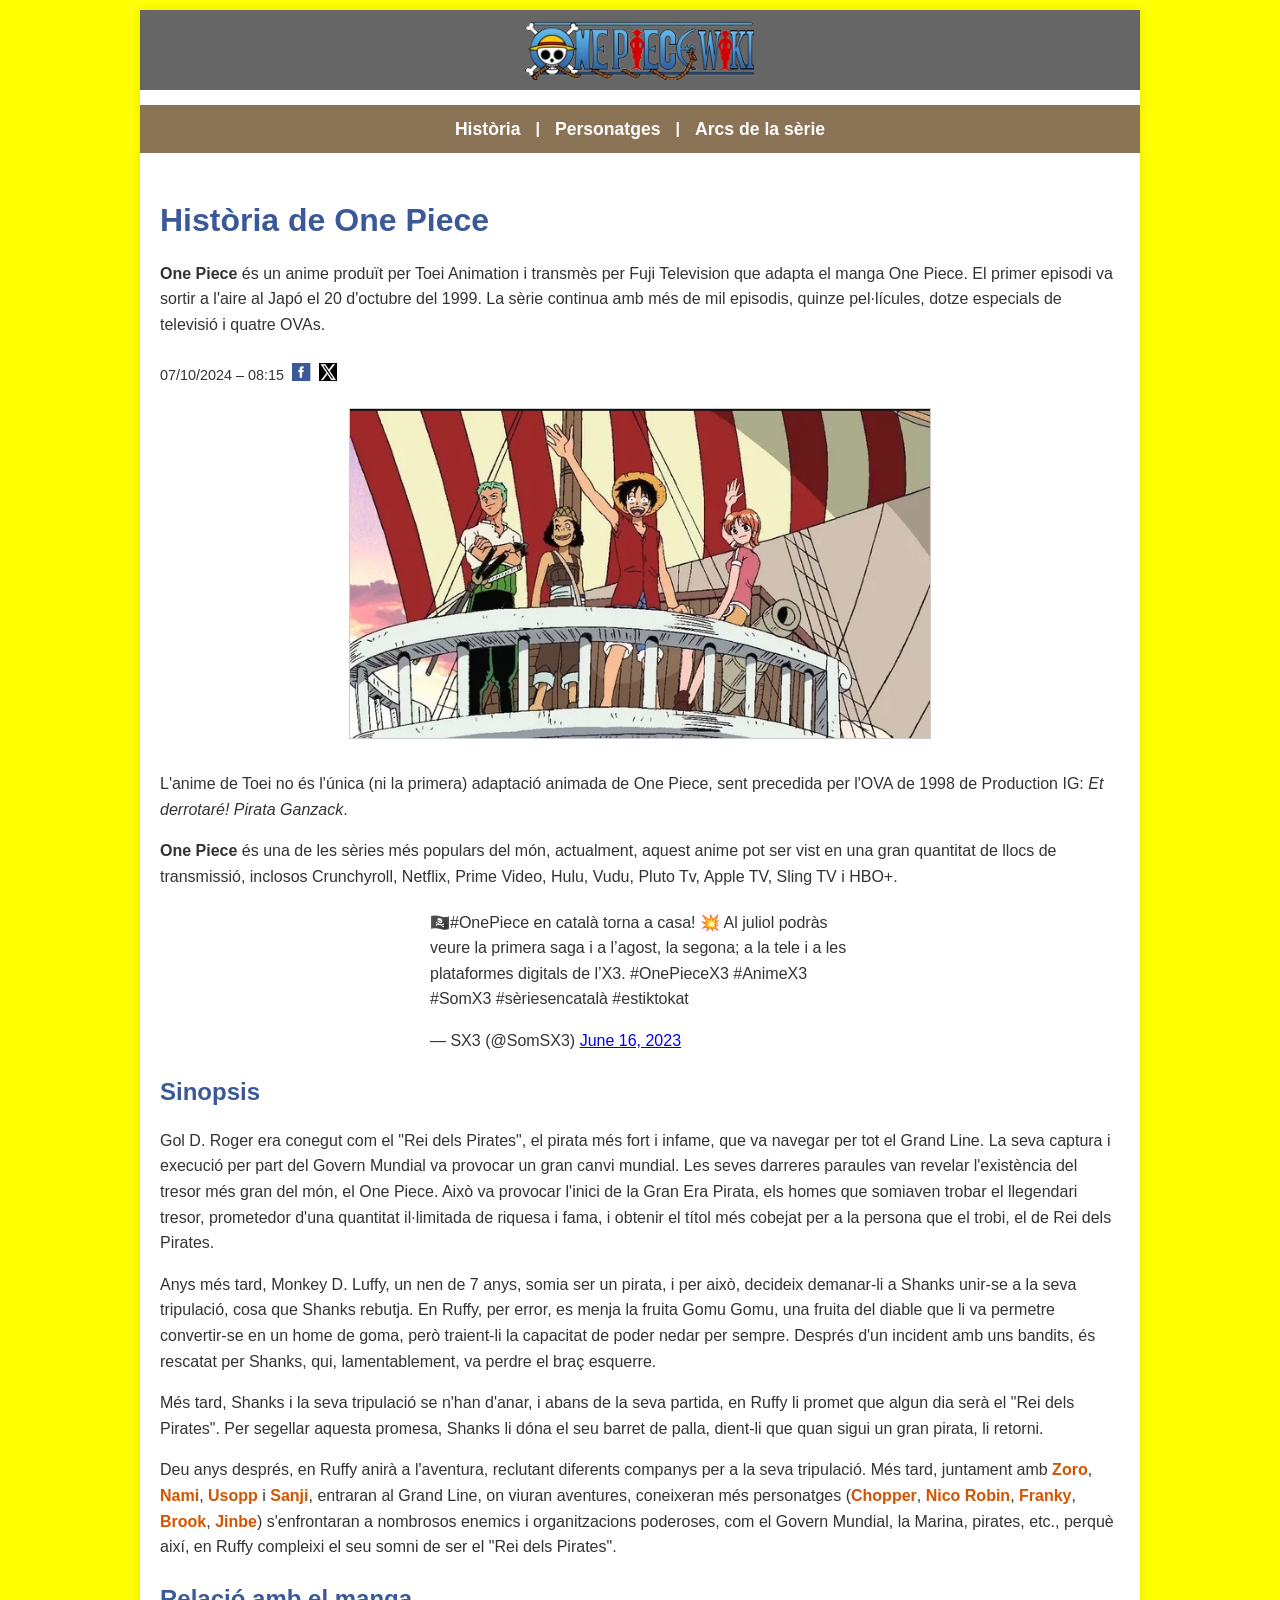
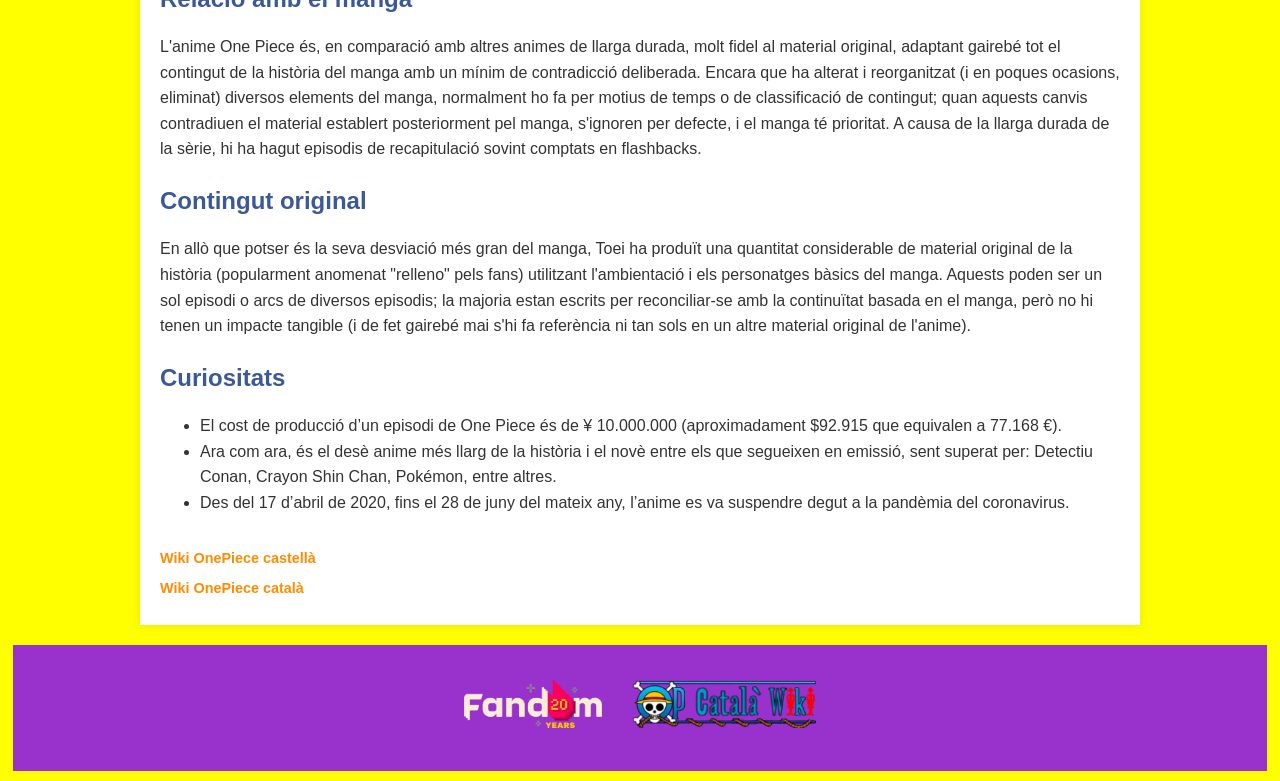
==== serie-historia.html @ 277ab61f "Add files via upload" ====
<!DOCTYPE html>
<html lang="ca">

<head>
    <meta charset="UTF-8">
    <meta name="viewport" content="width=device-width, initial-scale=1.0">
    <title>Història de One Piece</title>
    <link rel="stylesheet" href="css/estils.css">
</head>

<body>

    <div class="pagina">

        <!-- Capçalera amb el logo -->
        <header class="capcalera">
            <div class="logo">
                <img src="img/Site-OnePiece_logo.webp" alt="One Piece Logo">
            </div>
        </header>

        <!-- Menú de navegació -->
        <nav class="menu">
            <ul>
                <li><a href="serie-historia.html">Història</a></li>
                <li class="separador"><span>|</span></li>
                <li><a href="serie-personatges.html">Personatges</a></li>
                <li class="separador"><span>|</span></li>
                <li><a href="serie-llistat-arcs.html">Arcs de la sèrie</a></li>
            </ul>
        </nav>

        <!-- Contingut de l'article -->
        <main class="article">

            <header class="article-header">
                <h1>Història de One Piece</h1>
            </header>

            <!-- Text d'introducció -->
            <div class="article-intro">
                <p>
                    <strong>One Piece</strong> és un anime produït per Toei Animation
                    i transmès per Fuji Television que adapta el manga One Piece.
                    El primer episodi va sortir a l'aire al Japó el 20 d'octubre
                    del 1999. La sèrie continua amb més de mil episodis, quinze
                    pel·lícules, dotze especials de televisió i quatre OVAs.
                </p>
            </div>

            <!-- Data i xarxes socials -->
            <div class="article-meta">
                <span>07/10/2024 – 08:15</span>

                <a href="#" aria-label="Facebook">
                    <img src="img/ico_facebook.png" alt="Facebook">
                </a>

                <a href="#" aria-label="X">
                    <img src="img/ico_x.png" alt="X">
                </a>
            </div>

            <!-- Imatge principal -->
            <div class="imatge-principal">
                <img src="img/one_piece.png" alt="Tripulació One Piece">
            </div>

            <p>
                L'anime de Toei no és l'única (ni la primera) adaptació animada
                de One Piece, sent precedida per l'OVA de 1998 de Production IG:
                <em>Et derrotaré! Pirata Ganzack</em>.
            </p>

            <p>
                <strong>One Piece</strong> és una de les sèries més populars del món,
                actualment, aquest anime pot ser vist en una gran quantitat de llocs
                de transmissió, inclosos Crunchyroll, Netflix, Prime Video, Hulu,
                Vudu, Pluto Tv, Apple TV, Sling TV i HBO+.
            </p>

            <!-- Quadre de Twitter -->
            <div class="tweet">
                <blockquote class="twitter-tweet">
                    <p lang="ca" dir="ltr">
                        🏴‍☠️#OnePiece en català torna a casa! 💥 Al juliol podràs
                        veure la primera saga i a l’agost, la segona; a la tele i
                        a les plataformes digitals de l’X3.
                        #OnePieceX3 #AnimeX3 #SomX3 #sèriesencatalà #estiktokat
                    </p>

                    &mdash; SX3 (@SomSX3)

                    <a href="https://x.com/SomSX3/status/1669702155274539009">
                        June 16, 2023
                    </a>
                </blockquote>
                <script async src="https://platform.x.com/widgets.js" charset="utf-8"></script>
            </div>

            <!-- Secció de la sinopsi -->
            <section>
                <h2>Sinopsis</h2>

                <p>
                    Gol D. Roger era conegut com el "Rei dels Pirates", el pirata
                    més fort i infame, que va navegar per tot el Grand Line.
                    La seva captura i execució per part del Govern Mundial va
                    provocar un gran canvi mundial. Les seves darreres paraules
                    van revelar l'existència del tresor més gran del món, el One
                    Piece. Això va provocar l'inici de la Gran Era Pirata, els homes
                    que somiaven trobar el llegendari tresor, prometedor d'una
                    quantitat il·limitada de riquesa i fama, i obtenir el títol
                    més cobejat per a la persona que el trobi, el de Rei dels Pirates.
                </p>

                <p>
                    Anys més tard, Monkey D. Luffy, un nen de 7 anys, somia ser
                    un pirata, i per això, decideix demanar-li a Shanks unir-se
                    a la seva tripulació, cosa que Shanks rebutja. En Ruffy,
                    per error, es menja la fruita Gomu Gomu, una fruita del diable
                    que li va permetre convertir-se en un home de goma, però
                    traient-li la capacitat de poder nedar per sempre. Després
                    d'un incident amb uns bandits, és rescatat per Shanks, qui,
                    lamentablement, va perdre el braç esquerre.
                </p>

                <p>
                    Més tard, Shanks i la seva tripulació se n'han d'anar, i abans
                    de la seva partida, en Ruffy li promet que algun dia serà el
                    "Rei dels Pirates". Per segellar aquesta promesa, Shanks li
                    dóna el seu barret de palla, dient-li que quan sigui un gran
                    pirata, li retorni.
                </p>

                <p>
                    Deu anys després, en Ruffy anirà a l'aventura, reclutant
                    diferents companys per a la seva tripulació. Més tard,
                    juntament amb <a href="serie-personatges.html#zoro">Zoro</a>, 
                    <a href="serie-personatges.html#nami">Nami</a>, 
                    <a href="serie-personatges.html#usopp">Usopp</a> i 
                    <a href="serie-personatges.html#sanji">Sanji</a>, entraran al Grand
                    Line, on viuran aventures, coneixeran més personatges 
                    (<a href="serie-personatges.html#chopper">Chopper</a>, 
                    <a href="serie-personatges.html#robin">Nico Robin</a>, 
                    <a href="serie-personatges.html#franky">Franky</a>, 
                    <a href="serie-personatges.html#brook">Brook</a>, 
                    <a href="serie-personatges.html#jinbe">Jinbe</a>)
                    s'enfrontaran a nombrosos enemics i organitzacions
                    poderoses, com el Govern Mundial, la Marina, pirates, etc.,
                    perquè així, en Ruffy compleixi el seu somni de ser el
                    "Rei dels Pirates".
                </p>
            </section>

            <!-- Secció sobre el manga -->
            <section>
                <h2>Relació amb el manga</h2>

                <p>
                    L'anime One Piece és, en comparació amb altres animes de
                    llarga durada, molt fidel al material original, adaptant
                    gairebé tot el contingut de la història del manga amb un
                    mínim de contradicció deliberada. Encara que ha alterat i
                    reorganitzat (i en poques ocasions, eliminat) diversos
                    elements del manga, normalment ho fa per motius de temps
                    o de classificació de contingut; quan aquests canvis
                    contradiuen el material establert posteriorment pel manga,
                    s'ignoren per defecte, i el manga té prioritat. A causa de
                    la llarga durada de la sèrie, hi ha hagut episodis de
                    recapitulació sovint comptats en flashbacks.
                </p>
            </section>

            <!-- Secció de contingut original -->
            <section>
                <h2>Contingut original</h2>

                <p>
                    En allò que potser és la seva desviació més gran del manga,
                    Toei ha produït una quantitat considerable de material
                    original de la història (popularment anomenat "relleno"
                    pels fans) utilitzant l'ambientació i els personatges bàsics
                    del manga. Aquests poden ser un sol episodi o arcs de diversos
                    episodis; la majoria estan escrits per reconciliar-se amb la
                    continuïtat basada en el manga, però no hi tenen un impacte
                    tangible (i de fet gairebé mai s'hi fa referència ni tan sols
                    en un altre material original de l'anime).
                </p>
            </section>

            <!-- Llista de curiositats -->
            <section>
                <h2>Curiositats</h2>

                <ul>
                    <li>
                        El cost de producció d’un episodi de One Piece és de
                        ¥ 10.000.000 (aproximadament $92.915 que equivalen
                        a 77.168 €).
                    </li>

                    <li>
                        Ara com ara, és el desè anime més llarg de la història
                        i el novè entre els que segueixen en emissió, sent
                        superat per: Detectiu Conan, Crayon Shin Chan,
                        Pokémon, entre altres.
                    </li>

                    <li>
                        Des del 17 d’abril de 2020, fins el 28 de juny del
                        mateix any, l’anime es va suspendre degut a la
                        pandèmia del coronavirus.
                    </li>
                </ul>
            </section>

            <!-- Enllaços a les wikis -->
            <footer class="article-footer">
                <a href="https://onepiece.fandom.com/es/wiki/Portada" target="_blank" rel="noopener noreferrer">Wiki OnePiece castellà</a>
                <br>
                <a href="https://onepiece.fandom.com/ca/wiki/Portada" target="_blank" rel="noopener noreferrer">Wiki OnePiece català</a>
            </footer>

        </main>

    </div>

    <!-- Peu de pàgina lila fora del contenidor -->
    <footer class="peu">
        <a href="https://www.fandom.com" target="_blank" rel="noopener noreferrer">
            <img src="img/fandom20-footer-logo.webp" alt="Fandom Logo">
        </a>

        <a href="https://www.ccma.cat/sx3/" target="_blank" rel="noopener noreferrer">
            <img src="img/Site-logo_catala.webp" alt="SX3 Logo">
        </a>
    </footer>

</body>
</html>
---- css/estils.css ----
body {
    background-color: #ffff00;
    font-family: Arial, sans-serif;
    margin: 0;
    padding: 0;
    color: #333;
    line-height: 1.6;
}

.pagina {
    max-width: 1000px;
    width: 84%;
    margin: 10px auto 0 auto;
    background-color: #ffffff;
    box-shadow: 0 0 10px rgba(0,0,0,0.1);
}

.capcalera {
    background-color: #666666;
    text-align: center;
    padding: 10px;
    margin-bottom: 15px;
}

.logo img {
    max-height: 60px;
    width: auto;
    display: block;
    margin: 0 auto;
}

.menu {
    background-color: #8B7355;
    padding: 10px 0;
}

.menu ul {
    list-style: none;
    display: flex;
    justify-content: center;
    align-items: center;
    gap: 15px;
    margin: 0;
    padding: 0;
}

.menu li a {
    color: #ffffff;
    text-decoration: none;
    font-weight: bold;
    font-size: 1.1rem;
}

.menu li a:hover {
    text-decoration: underline;
}

.menu .separador span {
    color: #ffffff;
    font-weight: bold;
}

main, .article {
    padding: 20px;
}

h1, h2, h3 {
    color: #3b5998;
    margin-bottom: 15px;
}

.article-intro p {
    margin-top: 0;
    margin-bottom: 25px;
}

.article-meta {
    display: flex;
    align-items: center;
    gap: 8px;
    font-size: 0.9em;
    color: #333333;
    margin-bottom: 20px;
}

.article-meta img {
    height: 18px;
    width: auto;
}

.imatge-principal {
    text-align: center;
    margin: 20px 0 25px 0;
}

.imatge-principal img {
    width: 70%;
    max-width: 580px;
    height: auto;
    border: 1px solid #cccccc;
}

.tweet {
    max-width: 500px;
    margin: 20px auto;
}

.article-footer {
    margin-top: 30px;
}

.article-footer a {
    display: inline-block;
    margin-bottom: 5px;
    font-size: 0.9em;
    color: #ff8c00;
    text-decoration: none;
    font-weight: bold;
}

.article-footer a:hover {
    color: #000000;
    text-decoration: underline;
}

p a {
    color: #d35400;
    font-weight: bold;
    text-decoration: none;
}

p a:hover {
    text-decoration: underline;
}

.flex-arcs {
    display: flex;
    justify-content: space-between;
    gap: 20px;
}

.columna-arcs {
    flex: 1;
}

.columna-imatges {
    display: flex;
    flex-direction: column;
    gap: 15px;
    align-items: center;
}

.columna-imatges img {
    width: 100%;
    max-width: 650px;
    height: auto;
    border: 2px solid #ccc;
}

.llistat-arcs {
    list-style-type: none;
    margin-left: 20px;
}

.llistat-arcs > li {
    margin-bottom: 10px;
    color: #1abc9c;
    font-weight: bold;
}

.llistat-arcs ul {
    list-style-type: circle;
    margin-left: 25px;
    margin-top: 5px;
    color: #333;
    font-weight: normal;
}

.llistat-arcs ul li {
    margin-bottom: 5px;
}

.llistat-arcs ul li a {
    color: #333;
    text-decoration: none;
}

.llistat-arcs ul li a:hover {
    text-decoration: underline;
}

.llistat-arcs li.personalitzada {
    list-style-image: url('../img/icono-cine.png');
}

.index-personatges {
    list-style-type: circle;
    margin-left: 25px;
    margin-bottom: 25px;
    padding: 0;
}

.index-personatges li {
    margin-bottom: 5px;
}

.index-personatges a {
    color: #ffcc00;
    text-decoration: none;
    font-weight: bold;
}

.index-personatges a:hover {
    text-decoration: underline;
    color: #333;
}

.llista-definicions {
    margin-top: 30px;
}

.llista-definicions dt {
    font-weight: bold;
    font-size: 1.1rem;
    margin-top: 30px;
    margin-bottom: 5px;
    color: #000000;
}

.llista-definicions dd {
    margin-left: 0;
    margin-bottom: 35px;
}

.personatge-text {
    margin-bottom: 15px;
    font-size: 0.95em;
    color: #000;
}

.imatge-personatge {
    text-align: center;
    margin-bottom: 0;
}

.imatge-personatge img {
    width: 100px;
    height: 150px;
    object-fit: contain;
    display: block;
    margin: 0 auto;
}

.saber-ne-mes {
    display: block;
    text-align: center;
    background-color: #666666;
    color: #ffffff;
    padding: 5px 25px;
    width: max-content;
    margin: 0 auto;
    font-weight: normal;
    text-decoration: none;
    font-size: 0.9em;
}

.saber-ne-mes:hover {
    background-color: #333333;
}

.peu {
    background-color: #9932cc;
    display: flex;
    justify-content: center;
    align-items: center;
    gap: 30px;
    padding: 35px 0;
    width: 98%;
    max-width: 1700px;
    margin: 20px auto 10px auto;
}

.peu img {
    height: 48px;
    width: auto;
}

@media (max-width: 700px) {
    .pagina {
        width: 95%;
        margin-top: 0;
    }
    
    .flex-arcs {
        flex-direction: column;
    }
}
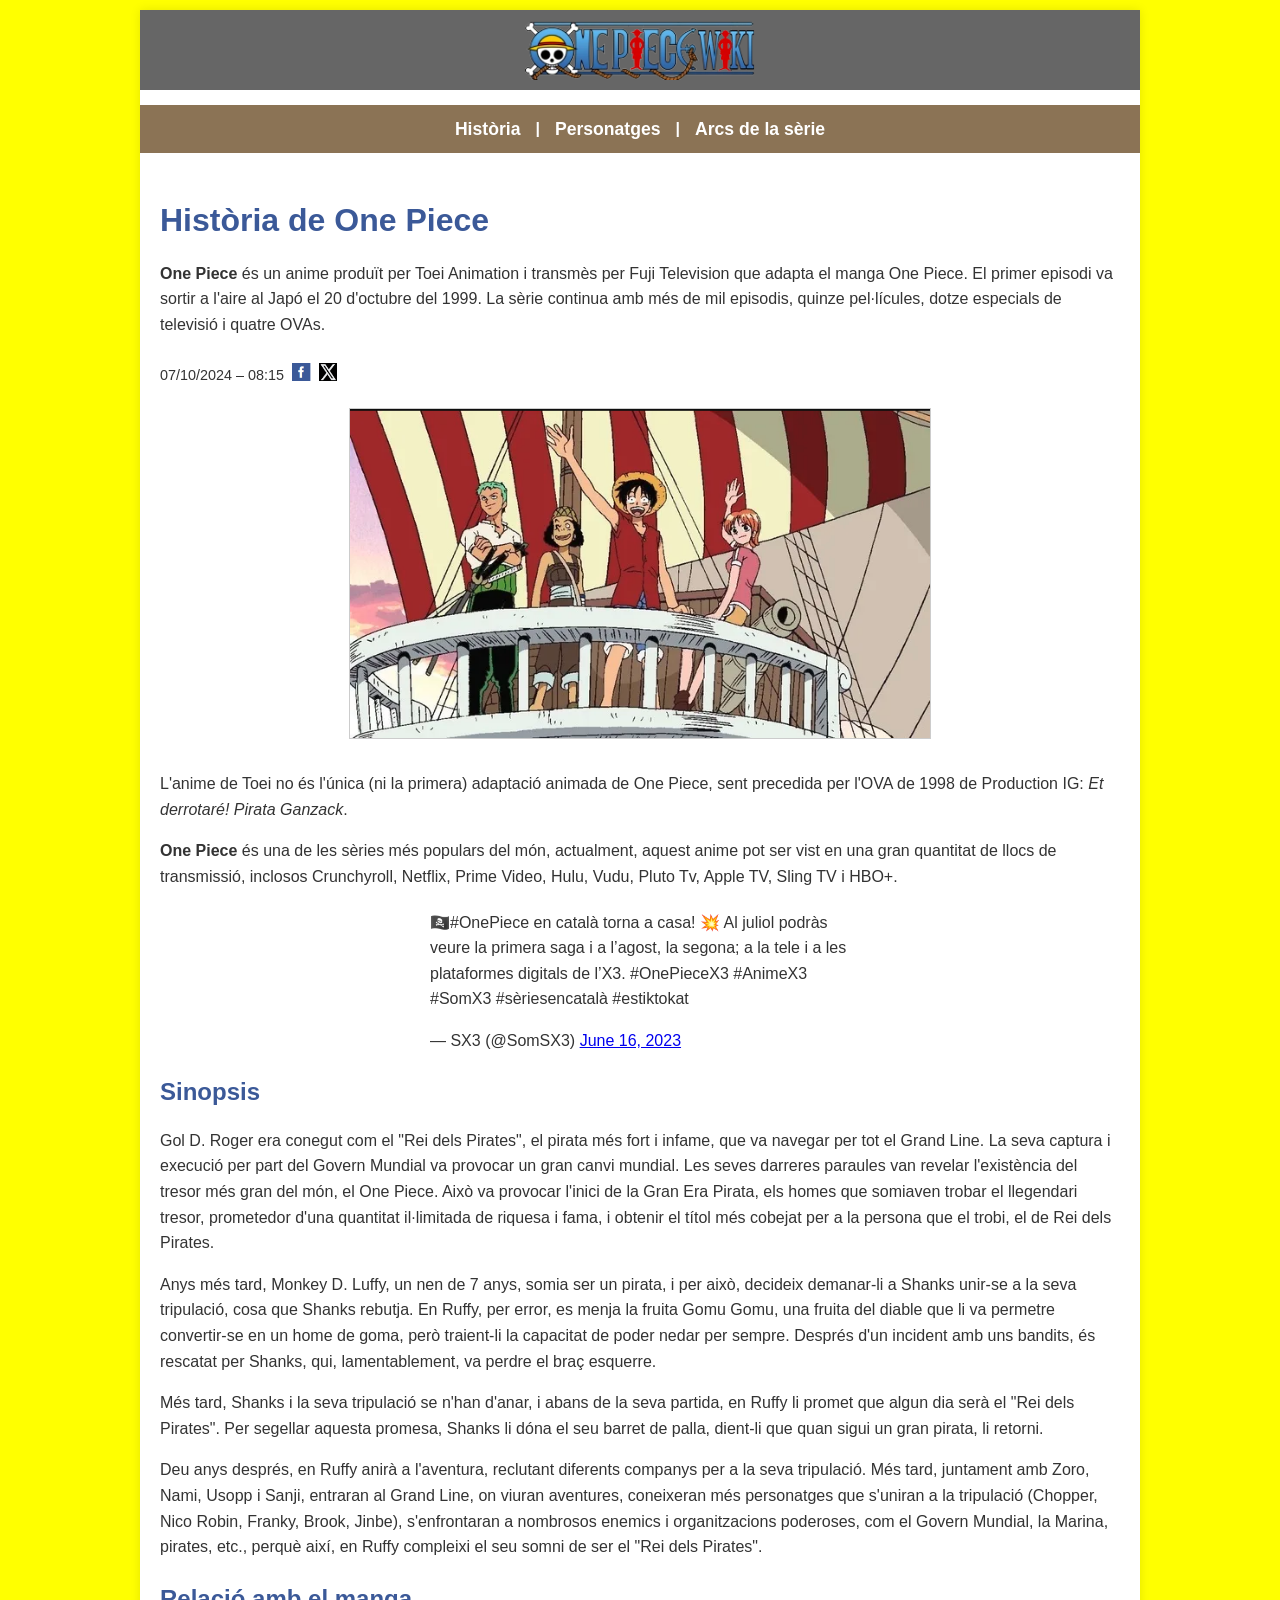
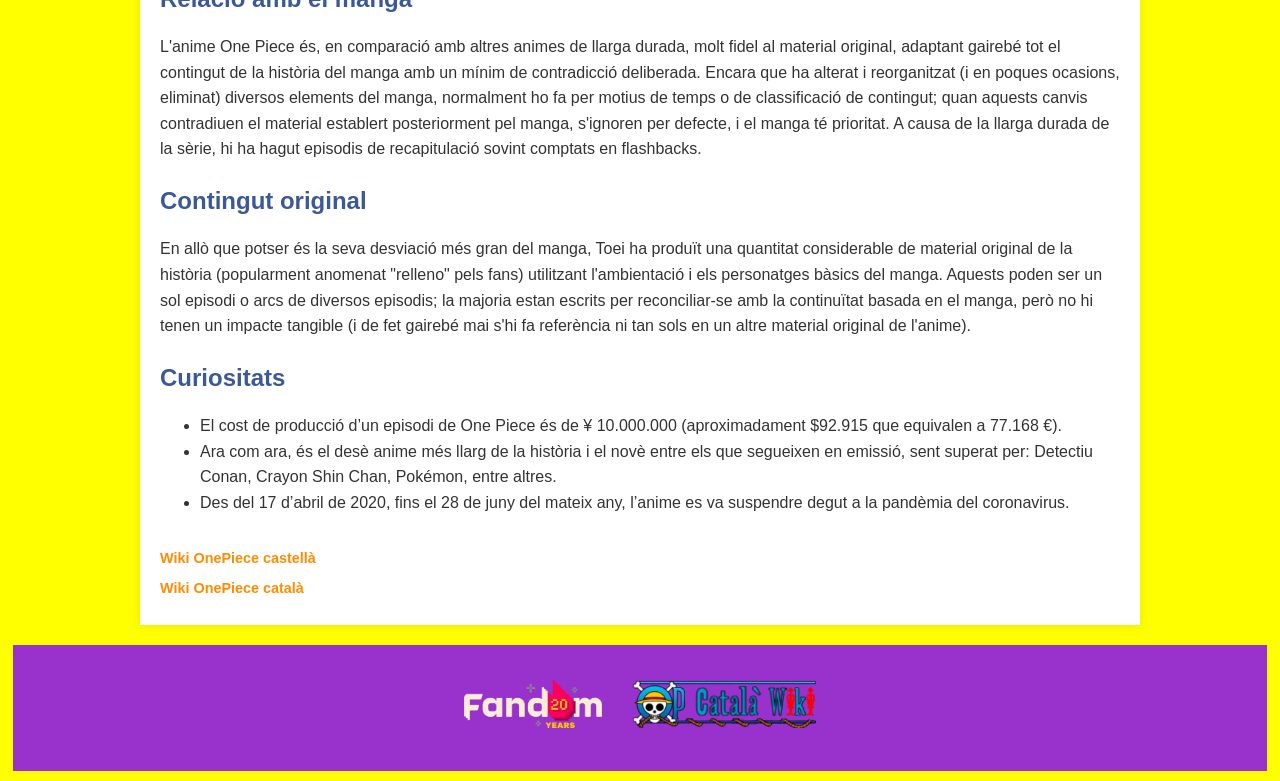
==== commit d8f4bd6e: "Add files via upload" ====
--- a/serie-historia.html
+++ b/serie-historia.html
@@ -2,6 +2,7 @@
 <html lang="ca">
 
 <head>
+    <!-- Idioma i enllaç al CSS -->
     <meta charset="UTF-8">
     <meta name="viewport" content="width=device-width, initial-scale=1.0">
     <title>Història de One Piece</title>
@@ -10,6 +11,7 @@
 
 <body>
 
+    <!-- Contenidor principal -->
     <div class="pagina">
 
         <!-- Capçalera amb el logo -->
@@ -24,15 +26,16 @@
             <ul>
                 <li><a href="serie-historia.html">Història</a></li>
                 <li class="separador"><span>|</span></li>
-                <li><a href="serie-personatges.html">Personatges</a></li>
+                <li><a href="personatges.html">Personatges</a></li>
                 <li class="separador"><span>|</span></li>
-                <li><a href="serie-llistat-arcs.html">Arcs de la sèrie</a></li>
+                <li><a href="arcs.html">Arcs de la sèrie</a></li>
             </ul>
         </nav>
 
         <!-- Contingut de l'article -->
         <main class="article">
 
+            <!-- Títol principal -->
             <header class="article-header">
                 <h1>Història de One Piece</h1>
             </header>
@@ -95,6 +98,7 @@
                         June 16, 2023
                     </a>
                 </blockquote>
+
                 <script async src="https://platform.x.com/widgets.js" charset="utf-8"></script>
             </div>
 
@@ -136,17 +140,10 @@
                 <p>
                     Deu anys després, en Ruffy anirà a l'aventura, reclutant
                     diferents companys per a la seva tripulació. Més tard,
-                    juntament amb <a href="serie-personatges.html#zoro">Zoro</a>, 
-                    <a href="serie-personatges.html#nami">Nami</a>, 
-                    <a href="serie-personatges.html#usopp">Usopp</a> i 
-                    <a href="serie-personatges.html#sanji">Sanji</a>, entraran al Grand
-                    Line, on viuran aventures, coneixeran més personatges 
-                    (<a href="serie-personatges.html#chopper">Chopper</a>, 
-                    <a href="serie-personatges.html#robin">Nico Robin</a>, 
-                    <a href="serie-personatges.html#franky">Franky</a>, 
-                    <a href="serie-personatges.html#brook">Brook</a>, 
-                    <a href="serie-personatges.html#jinbe">Jinbe</a>)
-                    s'enfrontaran a nombrosos enemics i organitzacions
+                    juntament amb Zoro, Nami, Usopp i Sanji, entraran al Grand
+                    Line, on viuran aventures, coneixeran més personatges que
+                    s'uniran a la tripulació (Chopper, Nico Robin, Franky, Brook,
+                    Jinbe), s'enfrontaran a nombrosos enemics i organitzacions
                     poderoses, com el Govern Mundial, la Marina, pirates, etc.,
                     perquè així, en Ruffy compleixi el seu somni de ser el
                     "Rei dels Pirates".
@@ -238,4 +235,4 @@
     </footer>
 
 </body>
-</html>+</html>
